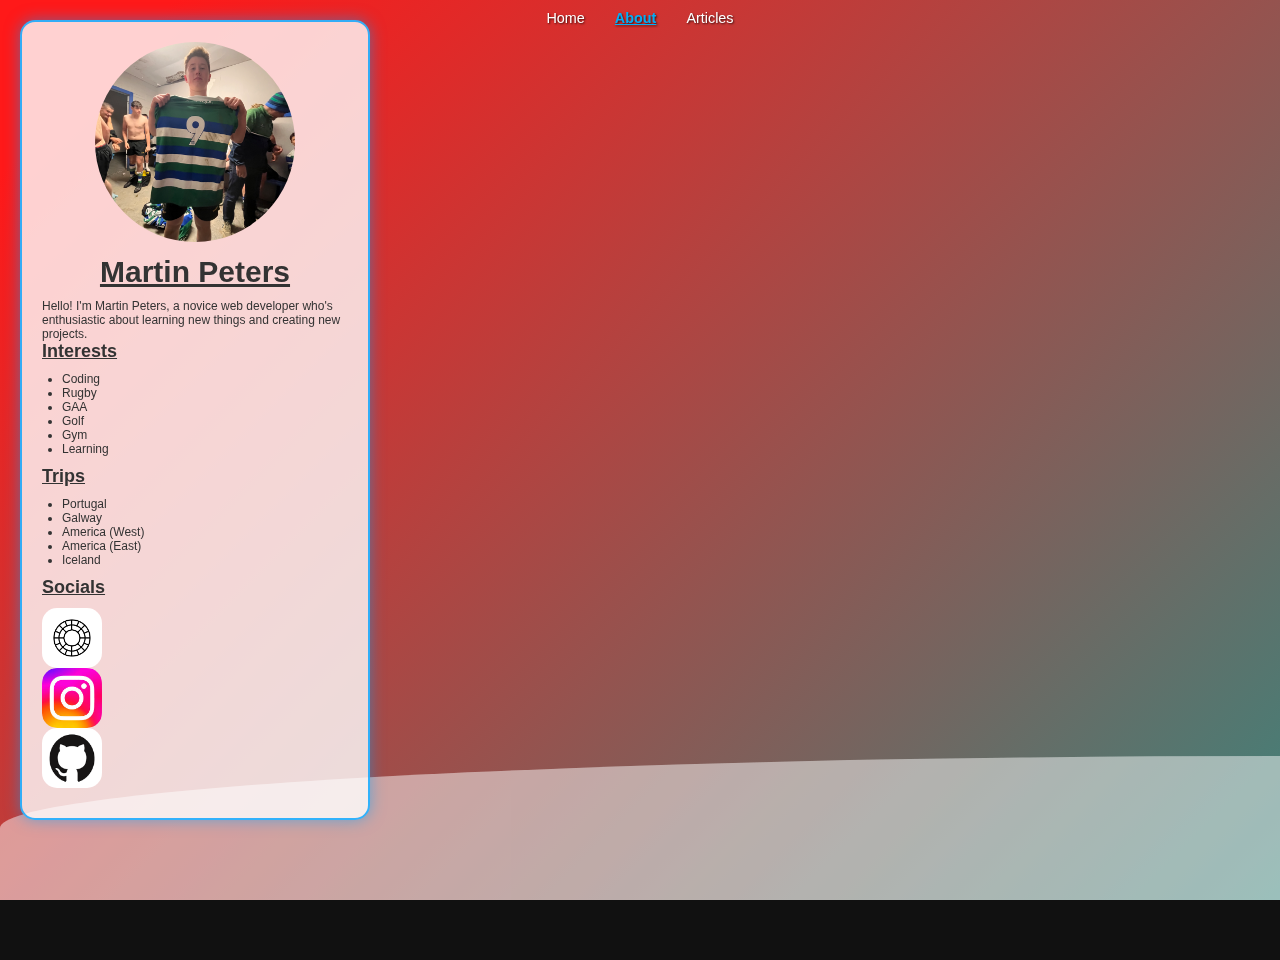
==== about.html @ 2ab7a8d7 "updated files" ====
<!DOCTYPE html>
<html lang="en">
<head>
    <meta charset="UTF-8">
    <meta name="viewport" content="width=device-width, initial-scale=1.0">
    <title>Martin Peters - About Me</title>
    <link rel="stylesheet" media="screen" href="css/style.css">
</head>
<body>
  <!-- Add this right after the opening body tag -->
  <div id="hint-popup" class="hint-popup">
    Try clicking on some of my interests!
  </div>

  <div class="nav-back"></div> <!-- New background div for the navbar -->
  <nav>
    <ul>
      <li><a href="index.html">Home</a></li>
      <li class="active"><a href="about.html">About</a></li> <!-- Active class added -->
      <li><a href="articles.html">Articles</a></li>
    </ul>
  </nav>
  
    <div class="white-box">
        <div class="pfp-container">
            <img src="images/rugger.jpeg" alt="Profile Picture" class="pfp">
        </div>
        <h2 class="name-title">Martin Peters</h2> <!-- Added title for your name -->
        <div class="bio-container">
            <p>Hello! I'm Martin Peters, a novice web developer who's enthusiastic about learning new things and 
                creating new projects.</p>
            <div class="about-small-title">
                <h3>Interests</h3>
            </div>
            <div class="interests-container">
                <ul class="skills-list">
                    <li id="coding">Coding</li>
                    <li id="rugby">Rugby</li>
                    <li id="gaa">GAA</li>
                    <li id="golf">Golf</li>
                    <li id="gym">Gym</li>
                    <li id="learning">Learning</li>
                </ul>
            </div>
            <div class="about-small-title">
                <h3>Trips</h3> <!-- New title for hobbies -->
            </div>
            <div class="hobbies-container">
                <ul class="skills-list">
                    <li>Portugal</li>
                    <li>Galway</li>
                    <li>America (West)</li>
                    <li>America (East)</li>
                    <li>Iceland</li>
                </ul> <!-- Ensure the closing tag for the ul is present -->
            </div>
            <!-- New section for social media links -->
            <div class="about-small-title">
                <h3>Socials</h3>
            </div>
            <div class="social-media"> <!-- New container for social links -->
                <a href="https://vs.co/2qhho21i" class="social-link">
                    <img src="images/vsco.png" alt="VSCO" class="social-icon"> 
                </a>
                <a href="https://www.instagram.com/martin.peters/" target="_blank" class="social-link">
                    <img src="images/instagram.jpg" alt="Instagram" class="social-icon"> 
                </a>
                <a href="https://github.com/Tracewyd" target="_blank" class="social-link">
                    <img src="images/git logo.png" alt="gig" class="social-icon"> 
                </a>
            </div>
        </div>
    </div> <!-- New white box div -->
    <div class="wave"></div>
    <div class="wave"></div>
    <div class="wave"></div>
    <!-- Pop-up container for coding -->
    <div id="popup" class="popup">
        <h3>My Coding Journey</h3>
        <img src="images/websitetest.jpg" alt="Coding project screenshot" class="popup-image">
        <p>I began my coding journey on September 25, 2024. This marked the start of our school business project called "Performance Packs". It was an exciting opportunity to apply my newfound skills to a real-world project.</p>
        <p>You can check out our project website here: <a href="https://www.performancepacks.shop" target="_blank">Performance Packs</a></p>
        <p>Of course, this personal website you're currently viewing is another testament to my growing coding skills and passion for web development.</p>
    </div>

    <!-- Pop-up container for Rugby -->
    <div id="popup-rugby" class="popup">
        <h3>My Rugby Experience</h3>
        <p>Rugby has been a significant part of my life since I was just 6 years old. It's more than just a sport to me; it's a journey of growth, friendship, and personal development.</p>
        <p>Some of the invaluable lessons rugby has taught me include:</p>
        <ul>
            <li>Teamwork and collaboration</li>
            <li>Leadership skills</li>
            <li>Quick thinking under pressure</li>
            <li>Physical fitness and discipline</li>
        </ul>
        <p>Many of my teammates from those early days are still by my side on the field today, a testament to the lasting bonds formed through this sport.</p>
        <div class="rugby-images-grid">
            <img src="images/rugby1.jpeg" alt="Rugby match action shot" class="rugby-image">
            <img src="images/rugby2.jpeg" alt="Team huddle before the game" class="rugby-image">
            <img src="images/rugby3.jpeg" alt="Scoring a try" class="rugby-image">
            <img src="images/rugby5.jpg" alt="Post-match team celebration" class="rugby-image">
        </div>
    </div>

    <!-- New popups -->
    <div id="popup-gaa" class="popup">
        <h3>My GAA Experience</h3>
        <img src="images/gaa-placeholder.jpg" alt="GAA action shot" class="popup-image">
        <p>Like rugby, I started playing GAA from a very young age. I first started playing for Naomh Eanna which is still the club I play for to this day </p>
        <p>Some key aspects of my GAA experience include:</p>
        <ul>
            <li>Learning the unique skills of Gaelic football and hurling</li>
            <li>Participating in local and regional competitions</li>
            <li>Developing a deep appreciation for Irish culture and traditions</li>
            <li>Building strong community connections through sport</li>
        </ul>
        <p>GAA sports have not only kept me physically active but have also instilled values of teamwork, perseverance, and cultural pride.</p>
    </div>

    <div id="popup-golf" class="popup">
        <h3>My Golfing Journey</h3>
        <img src="images/golf-placeholder.jpg" alt="Golf course view" class="popup-image">
        <p>Golf has become a passion of mine, offering a unique blend of physical activity, mental challenge, and social interaction.</p>
        <p>Key highlights of my golfing experience:</p>
        <ul>
            <li>Learning the technical aspects of the golf swing</li>
            <li>Improving my handicap over time</li>
            <li>Exploring beautiful golf courses</li>
            <li>Enjoying the social aspects of the game</li>
        </ul>
        <p>Golf has taught me patience, precision, and the importance of continuous self-improvement.</p>
    </div>

    <div id="popup-gym" class="popup">
        <h3>My Fitness Journey</h3>
        <img src="images/gym-placeholder.jpg" alt="Gym equipment" class="popup-image">
        <p>Regular gym workouts have become an integral part of my lifestyle, contributing to both my physical and mental well-being.</p>
        <p>My gym routine focuses on:</p>
        <ul>
            <li>Strength training and muscle building</li>
            <li>Cardiovascular fitness</li>
            <li>Flexibility and mobility work</li>
            <li>Setting and achieving personal fitness goals</li>
        </ul>
        <p>The gym has been a place of personal growth, helping me build discipline, resilience, and a healthier lifestyle.</p>
    </div>

    <div id="popup-learning" class="popup">
        <h3>My Passion for Learning</h3>
        <img src="images/learning-placeholder.jpg" alt="Books and laptop" class="popup-image">
        <p>Continuous learning is a core value in my life, driving my personal and professional growth.</p>
        <p>My approach to learning includes:</p>
        <ul>
            <li>Exploring new topics and skills regularly</li>
            <li>Engaging in online courses and workshops</li>
            <li>Reading widely across various subjects</li>
            <li>Applying new knowledge to real-world projects</li>
        </ul>
        <p>This passion for learning has opened up new opportunities and keeps me adaptable in an ever-changing world.</p>
    </div>

    <script src="script.js" defer></script> <!-- Link to the JavaScript file with defer -->
</body>
</html>
---- css/style.css ----
/* =============================================================================
   HTML5 CSS Reset Minified - Eric Meyer
   ========================================================================== */

html,body,div,span,object,iframe,h1,h2,h3,h4,h5,h6,p,blockquote,pre,abbr,address,cite,code,del,dfn,em,img,ins,kbd,q,samp,small,strong,sub,sup,var,b,i,dl,dt,dd,ol,ul,li,fieldset,form,label,legend,table,caption,tbody,tfoot,thead,tr,th,td,article,aside,canvas,details,figcaption,figure,footer,header,hgroup,menu,nav,section,summary,time,mark,audio,video{margin:0;padding:0;border:0;outline:0;font-size:100%;vertical-align:baseline;background:transparent}
body{line-height:1}
article,aside,details,figcaption,figure,footer,header,hgroup,menu,nav,section{display:block}
nav ul{list-style:none}
blockquote,q{quotes:none}
blockquote:before,blockquote:after,q:before,q:after{content:none}
a{margin:0;padding:0;font-size:100%;vertical-align:baseline;background:transparent;text-decoration:none}
mark{background-color:#ff9;color:#000;font-style:italic;font-weight:bold}
del{text-decoration:line-through}
abbr[title],dfn[title]{border-bottom:1px dotted;cursor:help}
table{border-collapse:collapse;border-spacing:0}
hr{display:block;height:1px;border:0;border-top:1px solid #ccc;margin:1em 0;padding:0}
input,select{vertical-align:middle}
li{list-style:none}


/* =============================================================================
   My CSS
   ========================================================================== */

/* ---- base ---- */

html,body{ 
	width:100%;
	height:100%;
	background:#111;
}

html{
  -webkit-tap-highlight-color: rgba(0, 0, 0, 0);
}

body {
  font: normal 75% Arial, Helvetica, sans-serif;
  color: #ffffff;
  background: #111;
  display: flex;
  justify-content: center;
  align-items: center;
  height: 100vh;
  width: 100vw;
  margin: 0;
  padding: 0;
  overflow: hidden; /* Prevent scrolling */
  position: fixed; /* Fix the body in place */
}

canvas{
  display:block;
}


/* ---- stats.js ---- */

.count-particles{
  background: #000022;
  position: absolute;
  top: 48px;
  left: 0;
  width: 80px;
  color: #13E8E9;
  font-size: .8em;
  text-align: left;
  text-indent: 4px;
  line-height: 14px;
  padding-bottom: 2px;
  font-family: Helvetica, Arial, sans-serif;
  font-weight: bold;
}

.js-count-particles{
  font-size: 1.1em;
}

#stats,
.count-particles{
  -webkit-user-select: none;
  user-select: none; /* Standard property for compatibility */
  margin-top: 5px;
  margin-left: 5px;
}

#stats{
  border-radius: 3px 3px 0 0;
  overflow: hidden;
}

.count-particles{
  border-radius: 0 0 3px 3px;
}


/* ---- particles.js container ---- */

#particles-js {
  position: absolute;
  top: 0;
  left: 0;
  width: 100%;
  height: 100%;
  background-color: #171515;
  z-index: -1;
}


/* ---- title styling ---- */

.page-title {
  position: absolute;
  top: 35%;
  left: 50%;
  transform: translate(-50%);
  
  color: #ffffff; /* Change color as needed */
  font-size: 3em; /* Increase font size */
  margin: 0; /* Remove default margin */
  text-shadow: 2px 2px 4px rgba(0, 0, 0, 0.7); /* Add shadow for depth */
  text-align: center;
}

/* ---- navigation ---- */

nav {
  position: fixed;
  top: 0;
  left: 0;
  width: 100%;
  background-color: transparent; /* Make background transparent */
  z-index: 1000;
  padding: 10px 0;
}

nav ul {
  list-style: none;
  padding: 0;
  margin: 0;
  display: flex; /* Use flexbox for centering */
  justify-content: center; /* Center the list items horizontally */
}

nav li {
  margin: 0 15px;
}

nav a {
  color: #ffffff;
  text-decoration: none;
  font-size: 1.2em;
  text-shadow: 1px 1px 2px rgba(0,0,0,0.7); /* Add text shadow for better visibility */
}

nav a:hover {
  color: #03aef7; /* Change color on hover */
}

body {
  margin: auto;
  font-family: -apple-system, BlinkMacSystemFont, sans-serif;
  overflow: auto;
  background: linear-gradient(315deg, rgba(101,0,94,1) 3%, rgba(60,132,206,1) 38%, rgb(3, 163, 153) 68%, rgba(255,25,25,1) 98%);
  animation: gradient 15s ease infinite;
  background-size: 400% 400%;
  background-attachment: fixed;
  padding-top: 60px; /* Adjust based on your navbar height */
}

@keyframes gradient {
  0% {
      background-position: 0% 0%;
  }
  50% {
      background-position: 100% 100%;
  }
  100% {
      background-position: 0% 0%;
  }
}

.wave {
  background: rgba(255, 255, 255, 0.25);
  border-radius: 1000% 1000% 0 0;
  position: fixed;
  width: 200%;
  height: 12em;
  animation: wave 10s -3s linear infinite;
  transform: translate3d(0, 0, 0);
  opacity: 0.8;
  bottom: 0;
  left: 0;
  z-index: -1;
}

.wave:nth-of-type(2) {
  bottom: -1.25em;
  animation: wave 18s linear reverse infinite;
  opacity: 0.8;
}

.wave:nth-of-type(3) {
  bottom: -2.5em;
  animation: wave 20s -1s reverse infinite;
  opacity: 0.9;
}

@keyframes wave {
  2% {
      transform: translateX(1);
  }

  25% {
      transform: translateX(-25%);
  }

  50% {
      transform: translateX(-50%);
  }

  75% {
      transform: translateX(-25%);
  }

  100% {
      transform: translateX(1);
  }
}

/* ---- white box styling ---- */

.white-box {
    position: relative; /* Default position for smaller screens */
    width: 90%;
    max-width: 400px;
    height: auto;
    margin: 20px auto; /* Centered by default */
    background-color: rgba(255, 255, 255, 0.8);
    box-shadow: 0 0 15px rgba(0, 162, 255, 0.5);
    z-index: 10;
    border-radius: 15px;
    padding: 20px;
    box-sizing: border-box;
    border: 2px solid rgba(0, 162, 255, 0.8);
    overflow: hidden;
    transition: box-shadow 0.3s ease, border 0.3s ease;
    top: 3%;
}

/* Media query for medium-sized screens */
@media (min-width: 481px) and (max-width: 768px) {
    .white-box {
        margin: 20px 10px; /* Adjust margins to fit within the frame */
        width: 80%;
         /* Adjust width to ensure it fits well */
    }
}

/* Media query for larger screens */
@media (min-width: 768px) {
    .white-box {
        position: fixed; /* Fix the box to the left side */
        top: 20px; /* Adjust top position as needed */
        left: 20px; /* Stick to the left side */
        margin: 0; /* Remove auto margins */
        width: 350px; /* Set a fixed width for the white box */
    }
}



/* ---- profile picture styling ---- */

.pfp-container {
    text-align: center; /* Center the profile picture */
    margin-bottom: 10px; /* Space below the profile picture */
}

.pfp {
    width: 200px; /* Set a fixed width */
    height: 200px; /* Set a fixed height to match the width */
    border-radius: 50%; /* Make it a circle */
    object-fit: cover; /* Ensure the image covers the area without distortion */
}

/* ---- text container styling ---- */

.bio-container {
    display: flex; /* Use flexbox to align items side by side */
    flex-direction: column; /* Stack items vertically */
    color: #333; /* Text color */
}

/* ---- name title styling ---- */

.name-title {
    text-align: center; /* Center the name */
    color: #333; /* Text color */
    font-size: 2.5em; /* Font size */
    margin-bottom: 10px; /* Margin above and below the title */
    text-decoration: underline; /* Underline the name title */
}
.about-small-title {
    font-size: 1.5em; /* Font size */
    margin: 10px 0; /* Margin above and below the title */
    text-decoration: underline; /* Underline the title */
}

/* ---- skills list styling ---- */
.skills-list {
    list-style-type: disc; /* Use disc bullet points */
    padding-left: 20px; /* Add some padding to the left for better alignment */
    text-align: left; /* Align text to the left */
    color: #333; /* Text color */
}

/* Ensure that the global reset does not affect the skills list */
.skills-list li {
    list-style-type: disc; /* Ensure bullet points are displayed */
    transition: color 0.3s ease; /* Smooth transition for text color */
}

/* Remove the background color change on hover */
.skills-list li:hover {
    color: #03aef7; /* Change text color on hover */
    cursor: pointer; /* Change cursor to pointer */
}

/* Active state styling */
.skills-list li.active {
    color: #03aef7; /* Change text color for active item */
    background-color: transparent; /* Ensure no background color is applied */
    /* You can add other styles here if needed, like font-weight: bold; */
}

/* ---- bio container styling ---- */
.bio-container {
    display: flex; /* Use flexbox to align items side by side */
    flex-direction: column; /* Stack items vertically */
    color: #333; /* Text color */
}

/* ---- interests and hobbies container styling ---- */
.interests-container, .hobbies-container {
    width: 100%; /* Ensure full width usage */
    margin: 10px 0; /* Add some margin for spacing */
}

/* ---- about small title styling ---- */
.about-small-title {
    font-size: 1.5em; /* Font size */
    margin: 0px 0; /* Margin above and below the title */
    text-decoration: underline;
    text-align: left; /* Underline the title */
}

/* ---- social media styling ---- */
.social-media {
    width: 100%; /* Ensure full width usage */
    margin: 10px 0; /* Add some margin for spacing */
}

.social-link {
    display: flex; /* Use flexbox to align icon and text */
    align-items: center; /* Center items vertically */
}

.social-icon {
    width: 60px; /* Set width for the icons (3x the original size) */
    height: 60px; /* Set height for the icons (3x the original size) */
    border-radius: 15px; /* Add curved corners */
}
.social-link {

    display: flex; /* Use flexbox to align icon and text */
   
}

/* ---- navigation active link styling ---- */
nav li.active a {
    color: #03aef7; /* Change color for active link */
    font-weight: bold; /* Make it bold */
    text-decoration: underline; /* Underline the active link */
}

/* Add this CSS to style the pop-up */

.popup.show {
    opacity: 1; /* Fully visible */
    visibility: visible; /* Make it visible */
    animation: floatUp 0.5s ease forwards; /* Animation for floating up */
}

/* Keyframes for the floating up animation */
@keyframes floatUp {
    0% {
        transform: translate(-50%, 100%); /* Start from below the screen */
        opacity: 0; /* Start hidden */
    }
    100% {
        transform: translate(-50%, -50%); /* End at the center */
        opacity: 1; /* Fully visible */
    }
}

.popup-image {
    max-width: 50%; /* Make the image responsive */
    height: auto; /* Maintain aspect ratio */
    margin-bottom: 10px; /* Space below the image */
    border-radius: 10px; /* Optional: add rounded corners */
}

/* Add this CSS to style the close button */
.close-popup {
    background-color: #03aef7; /* Set the background color */
    color: white; /* Set the text color */
    border: none; /* Remove default border */
    padding: 10px 20px; /* Add padding for better appearance */
    border-radius: 5px; /* Add rounded corners */
    cursor: pointer; /* Change cursor to pointer */
    font-size: 1em; /* Set font size */
    transition: background-color 0.3s ease;
    padding: 8px;
    margin-top: 10px;
  /* Smooth transition for hover effect */
}

/* Add hover effect for the close button */
#close-popup:hover {
    background-color: #0291b5; /* Darker shade for hover effect */
}

/* Add this CSS to style the rugby images */
.rugby-image {
    max-width: 100%; /* Make the image responsive */
    height: auto; /* Maintain aspect ratio */
    margin-bottom: 10px; /* Space below the image */
    border-radius: 10px; /* Optional: add rounded corners */
    box-shadow: 0 2px 5px rgba(0, 0, 0, 0.3); /* Optional: add shadow for depth */
    transition: transform 0.3s ease; /* Smooth transition for hover effect */
}



/* Ensure the popup class allows for a grid layout */

/* Add this CSS to style the active pop-up */
.popup.active {
    box-shadow: 0 0 15px rgba(0, 162, 255, 0.5); /* Add a glow effect */
    border: 2px solid rgba(0, 162, 255, 0.8); /* Change border color */
    transition: box-shadow 0.3s ease, border 0.3s ease; /* Smooth transition */
}

/* Add this CSS to style the active list item */
.skills-list li.active {
    background-color: rgba(60, 132, 206, 0.3); /* Light background color for active item */
    color: #03aef7; /* Change text color for active item */
    cursor: pointer; /* Change cursor to pointer */
    /* Smooth transition */
}

/* Update the popup styling */
.popup {
  position: fixed;
  top: 50%;
  right: -5%; /* Position it towards the right side of the screen */
  transform: translateY(-50%); /* Center vertically */
  background-color: rgba(255, 255, 255, 0.9);
  border: 1px solid #ccc;
  padding: 20px;
  box-shadow: 0 0 10px rgba(0, 0, 0, 0.5);
  z-index: 100;
  border-radius: 15px;
  opacity: 0;
  visibility: hidden;
  transition: opacity 0.3s ease, visibility 0.3s ease;
  width: 40%; /* Adjust the width as needed */
  max-height: 80vh; /* Limit the height to 80% of the viewport height */
  overflow-y: auto; /* Allow vertical scrolling if content exceeds the height */
  color: #333;
  display: flex;
  flex-direction: column;
  align-items: center;
  font-size: 1.2em; /* Slightly reduce the font size */
  line-height: 1.6; /* Improve readability with increased line height */
  text-align: justify; /* Justify the text for a cleaner look */
}

.popup h3 {
  font-size: 1.4em;
  color: #03aef7;
  margin-bottom: 15px;
  text-align: center;
}

.popup p {
  margin-bottom: 15px;
}

.popup a {
  color: #03aef7;
  text-decoration: none;
  font-weight: bold;
}

.popup a:hover {
  text-decoration: underline;
}

.popup-image {
  display: block;
  margin: 0 auto 20px;
  max-width: 80%;
  border-radius: 10px;
  box-shadow: 0 4px 8px rgba(0,0,0,0.1);
}

.rugby-images-grid {
  display: grid;
  grid-template-columns: repeat(2, 1fr);
  gap: 15px;
  margin-top: 20px;
}

.rugby-image {
  width: 100%;
  border-radius: 8px;
  box-shadow: 0 4px 8px rgba(0,0,0,0.1);
}

/* Adjust the show class to remove the transform */
.popup.show {
  opacity: 1;
  visibility: visible;
  transform: translateY(-50%); /* Keep it vertically centered */
}

/* Adjust the images in the popup */
.popup-image, .rugby-image {
  max-width: 70%; /* Reduce from 100% to 70% or any desired percentage */
  height: auto;
  margin-bottom: 10px;
  border-radius: 10px;
}

/* Adjust the rugby images grid */
.rugby-images-grid {
  display: grid;
  grid-template-columns: repeat(2, 1fr); /* Two columns */
  gap: 10px;
  width: 80%; /* Reduce the width of the grid container */
  margin: 0 auto; /* Center the grid */
}

.rugby-image {
  max-width: 100%; /* This ensures the image fills its grid cell */
  height: auto;
}

/* Adjust styles for links inside popups */
.popup a {
  font-size: 1em; /* Keep the link size relative to the new popup font size */
}

/* You might want to adjust the padding to accommodate the larger text */

/* Add this to your existing CSS */
.hint-popup {
  position: fixed;
  top: 20px;
  right: 20px;
  background-color: rgba(0, 162, 255, 0.9);
  color: white;
  padding: 10px 15px;
  border-radius: 20px;
  box-shadow: 0 2px 10px rgba(0, 0, 0, 0.2);
  z-index: 1000;
  opacity: 0;
  visibility: hidden;
  transition: opacity 0.3s ease, visibility 0.3s ease;
  font-size: 1.2em;
  max-width: 250px;
}

.hint-popup.show {
  opacity: 1;
  visibility: visible;
}

/* Update the article-page-title styling */
.article-page-title {
  position: absolute;
  top: 100px;
  left: 50%;
  transform: translateX(-50%);
  
  color: #ffffff;
  font-size: 3em;
  margin: 0;
  text-shadow: 2px 2px 4px rgba(0, 0, 0, 0.7);
  text-align: center;
  width: 100%;
  z-index: 10;
  
}

/* Adjust the articles-grid margin to accommodate the centered title */
.articles-grid {
  margin-top: 120px; /* Increased top margin to make room for the title */
}

/* Articles Grid Styling */
.articles-grid {
  display: grid;
  grid-template-columns: repeat(3, 1fr);
  gap: 20px;
  padding: 20px;
  max-width: 1200px;
  margin: 100px auto 0; /* Added top margin to account for the title */
}

.article-card {
  background-color: rgba(255, 255, 255, 0.8);
  border-radius: 15px;
  padding: 20px;
  box-shadow: 0 4px 6px rgba(0, 0, 0, 0.1);
  transition: transform 0.3s ease, box-shadow 0.3s ease;
}

.article-card:hover {
  transform: translateY(-5px);
  box-shadow: 0 6px 8px rgba(0, 0, 0, 0.15);
}

.article-card h2 {
  color: #333;
  font-size: 1.5em;
  margin-bottom: 10px;
}

.article-card p {
  color: #666;
  font-size: 1em;
}

.nav-back {
  position: fixed;
  top: 0;
  left: 0;
  width: 100%;
  height: 60px; /* Adjust based on your navbar height */
  background-color: transparent;
  z-index: 999;
}
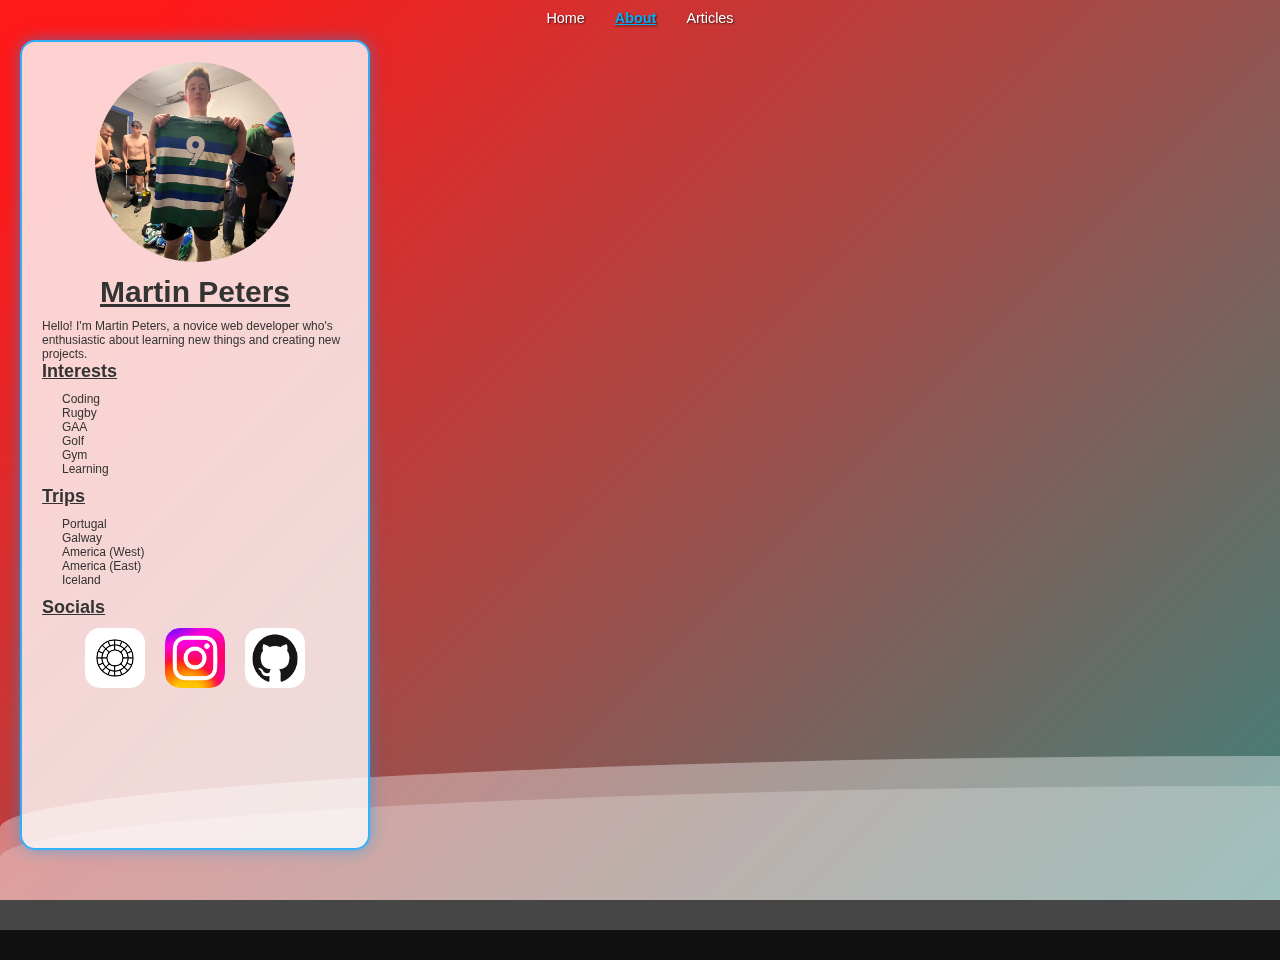
==== commit 2e519b95: "Added articles1 and removed most place holders" ====
--- a/about.html
+++ b/about.html
@@ -7,10 +7,7 @@
     <link rel="stylesheet" media="screen" href="css/style.css">
 </head>
 <body>
-  <!-- Add this right after the opening body tag -->
-  <div id="hint-popup" class="hint-popup">
-    Try clicking on some of my interests!
-  </div>
+  
 
   <div class="nav-back"></div> <!-- New background div for the navbar -->
   <nav>
@@ -47,11 +44,11 @@
             </div>
             <div class="hobbies-container">
                 <ul class="skills-list">
-                    <li>Portugal</li>
-                    <li>Galway</li>
-                    <li>America (West)</li>
-                    <li>America (East)</li>
-                    <li>Iceland</li>
+                    <li id="trip-portugal">Portugal</li>
+                    <li id="trip-galway">Galway</li>
+                    <li id="trip-america-west">America (West)</li>
+                    <li id="trip-america-east">America (East)</li>
+                    <li id="trip-iceland">Iceland</li>
                 </ul> <!-- Ensure the closing tag for the ul is present -->
             </div>
             <!-- New section for social media links -->
@@ -106,7 +103,7 @@
     <!-- New popups -->
     <div id="popup-gaa" class="popup">
         <h3>My GAA Experience</h3>
-        <img src="images/gaa-placeholder.jpg" alt="GAA action shot" class="popup-image">
+        <img src="images/gaapic1.jpeg" alt="GAA action shot" class="popup-image">
         <p>Like rugby, I started playing GAA from a very young age. I first started playing for Naomh Eanna which is still the club I play for to this day </p>
         <p>Some key aspects of my GAA experience include:</p>
         <ul>
@@ -120,7 +117,7 @@
 
     <div id="popup-golf" class="popup">
         <h3>My Golfing Journey</h3>
-        <img src="images/golf-placeholder.jpg" alt="Golf course view" class="popup-image">
+        <img src="images/golfhit.JPG" alt="Golf course view" class="popup-image">
         <p>Golf has become a passion of mine, offering a unique blend of physical activity, mental challenge, and social interaction.</p>
         <p>Key highlights of my golfing experience:</p>
         <ul>
@@ -134,7 +131,7 @@
 
     <div id="popup-gym" class="popup">
         <h3>My Fitness Journey</h3>
-        <img src="images/gym-placeholder.jpg" alt="Gym equipment" class="popup-image">
+        <img src="images/gymshot1.jpeg" alt="Gym equipment" class="popup-image">
         <p>Regular gym workouts have become an integral part of my lifestyle, contributing to both my physical and mental well-being.</p>
         <p>My gym routine focuses on:</p>
         <ul>
@@ -148,7 +145,7 @@
 
     <div id="popup-learning" class="popup">
         <h3>My Passion for Learning</h3>
-        <img src="images/learning-placeholder.jpg" alt="Books and laptop" class="popup-image">
+        <img src="images/distictionsquad.jpeg" alt="Books and laptop" class="popup-image">
         <p>Continuous learning is a core value in my life, driving my personal and professional growth.</p>
         <p>My approach to learning includes:</p>
         <ul>
@@ -160,6 +157,40 @@
         <p>This passion for learning has opened up new opportunities and keeps me adaptable in an ever-changing world.</p>
     </div>
 
+    <!-- Placeholder popups for trips -->
+    <div id="popup-portugal" class="popup">
+        <h3>My Trip to Portugal</h3>
+        <img src="images/portugal-placeholder.jpg" alt="Beautiful landscape of Portugal" class="popup-image"> <!-- Placeholder image -->
+        <p>Portugal is known for its stunning landscapes, rich history, and delicious cuisine. I enjoyed exploring the beautiful cities and relaxing on the beaches.</p>
+    </div>
+
+    <div id="popup-galway" class="popup">
+        <h3>My Trip to Galway</h3>
+        <img src="images/galway-placeholder.jpg" alt="Scenic view of Galway" class="popup-image"> <!-- Placeholder image -->
+        <p>Galway is a vibrant city with a lively arts scene and stunning coastal views. I loved experiencing the local culture and music.</p>
+    </div>
+
+    <div id="popup-america-west" class="popup">
+        <h3>My Trip to America (West)</h3>
+        <img src="images/america-west-placeholder.jpg" alt="National park in America (West)" class="popup-image"> <!-- Placeholder image -->
+        <p>The western United States offers breathtaking national parks and diverse landscapes. I had an amazing time hiking and exploring.</p>
+    </div>
+
+    <div id="popup-america-east" class="popup">
+        <h3>My Trip to America (East)</h3>
+        <img src="images/america-east-placeholder.jpg" alt="Historical landmark in America (East)" class="popup-image"> <!-- Placeholder image -->
+        <p>The eastern U.S. is rich in history and culture. I enjoyed visiting historical landmarks and experiencing the local cuisine.</p>
+    </div>
+
+    <div id="popup-iceland" class="popup">
+        <h3>My Trip to Iceland</h3>
+        <img src="images/iceland1.JPG" alt="Natural beauty of Iceland" class="popup-image">
+        <img src="images/iceland2.jpeg" alt="Natural beauty of Iceland" class="popup-image"> 
+        <img src="images/iceland3.jpeg" alt="Natural beauty of Iceland" class="popup-image"> 
+        <img src="images/iceland4.JPG" alt="Natural beauty of Iceland" class="popup-image">   <!-- Placeholder image -->
+        <p>Iceland is famous for its stunning natural beauty, including waterfalls, geysers, and the Northern Lights. It was a trip of a lifetime!</p>
+    </div>
+
     <script src="script.js" defer></script> <!-- Link to the JavaScript file with defer -->
 </body>
 </html>
--- a/css/style.css
+++ b/css/style.css
@@ -234,7 +234,7 @@
     position: relative; /* Default position for smaller screens */
     width: 90%;
     max-width: 400px;
-    height: auto;
+    height: 90%;
     margin: 20px auto; /* Centered by default */
     background-color: rgba(255, 255, 255, 0.8);
     box-shadow: 0 0 15px rgba(0, 162, 255, 0.5);
@@ -245,13 +245,13 @@
     border: 2px solid rgba(0, 162, 255, 0.8);
     overflow: hidden;
     transition: box-shadow 0.3s ease, border 0.3s ease;
-    top: 3%;
+    
 }
 
 /* Media query for medium-sized screens */
 @media (min-width: 481px) and (max-width: 768px) {
     .white-box {
-        margin: 20px 10px; /* Adjust margins to fit within the frame */
+        margin: 10px 10px; /* Adjust margins to fit within the frame */
         width: 80%;
          /* Adjust width to ensure it fits well */
     }
@@ -261,7 +261,7 @@
 @media (min-width: 768px) {
     .white-box {
         position: fixed; /* Fix the box to the left side */
-        top: 20px; /* Adjust top position as needed */
+        top: 40px; /* Adjust top position as needed */
         left: 20px; /* Stick to the left side */
         margin: 0; /* Remove auto margins */
         width: 350px; /* Set a fixed width for the white box */
@@ -319,20 +319,19 @@
 .skills-list li {
     list-style-type: disc; /* Ensure bullet points are displayed */
     transition: color 0.3s ease; /* Smooth transition for text color */
+    display: block; /* Ensure items are displayed as block elements for vertical stacking */
 }
 
 /* Remove the background color change on hover */
 .skills-list li:hover {
-    color: #03aef7; /* Change text color on hover */
+    color: #000000; /* Change text color on hover */
     cursor: pointer; /* Change cursor to pointer */
+    background-color: transparent; /* Ensure no background color is applied */
+    font-weight: bold; /* Make text bold on hover */
 }
 
 /* Active state styling */
-.skills-list li.active {
-    color: #03aef7; /* Change text color for active item */
-    background-color: transparent; /* Ensure no background color is applied */
-    /* You can add other styles here if needed, like font-weight: bold; */
-}
+
 
 /* ---- bio container styling ---- */
 .bio-container {
@@ -357,6 +356,8 @@
 
 /* ---- social media styling ---- */
 .social-media {
+    display: flex; /* Use flexbox to align icons horizontally */
+    justify-content: center; /* Center the icons horizontally */
     width: 100%; /* Ensure full width usage */
     margin: 10px 0; /* Add some margin for spacing */
 }
@@ -364,6 +365,7 @@
 .social-link {
     display: flex; /* Use flexbox to align icon and text */
     align-items: center; /* Center items vertically */
+    margin: 0 10px; /* Add some margin between icons */
 }
 
 .social-icon {
@@ -453,8 +455,7 @@
 }
 
 /* Add this CSS to style the active list item */
-.skills-list li.active {
-    background-color: rgba(60, 132, 206, 0.3); /* Light background color for active item */
+.skills-list li.active { /* Light background color for active item */
     color: #03aef7; /* Change text color for active item */
     cursor: pointer; /* Change cursor to pointer */
     /* Smooth transition */
@@ -591,7 +592,7 @@
 /* Update the article-page-title styling */
 .article-page-title {
   position: absolute;
-  top: 100px;
+  top: 130px;
   left: 50%;
   transform: translateX(-50%);
   
@@ -654,18 +655,38 @@
   z-index: 999;
 }
 
-
-
-
-
-
-
-
-
-
-
-
-
-
-
-
+.article-content {
+  font-size: 1.2em; /* Increase font size */
+  position: absolute;
+  top: 200px;
+  left: 50%;
+  transform: translateX(-50%);
+}
+
+
+
+
+
+
+
+
+
+
+
+
+
+
+
+
+
+
+
+
+
+
+
+
+
+
+
+
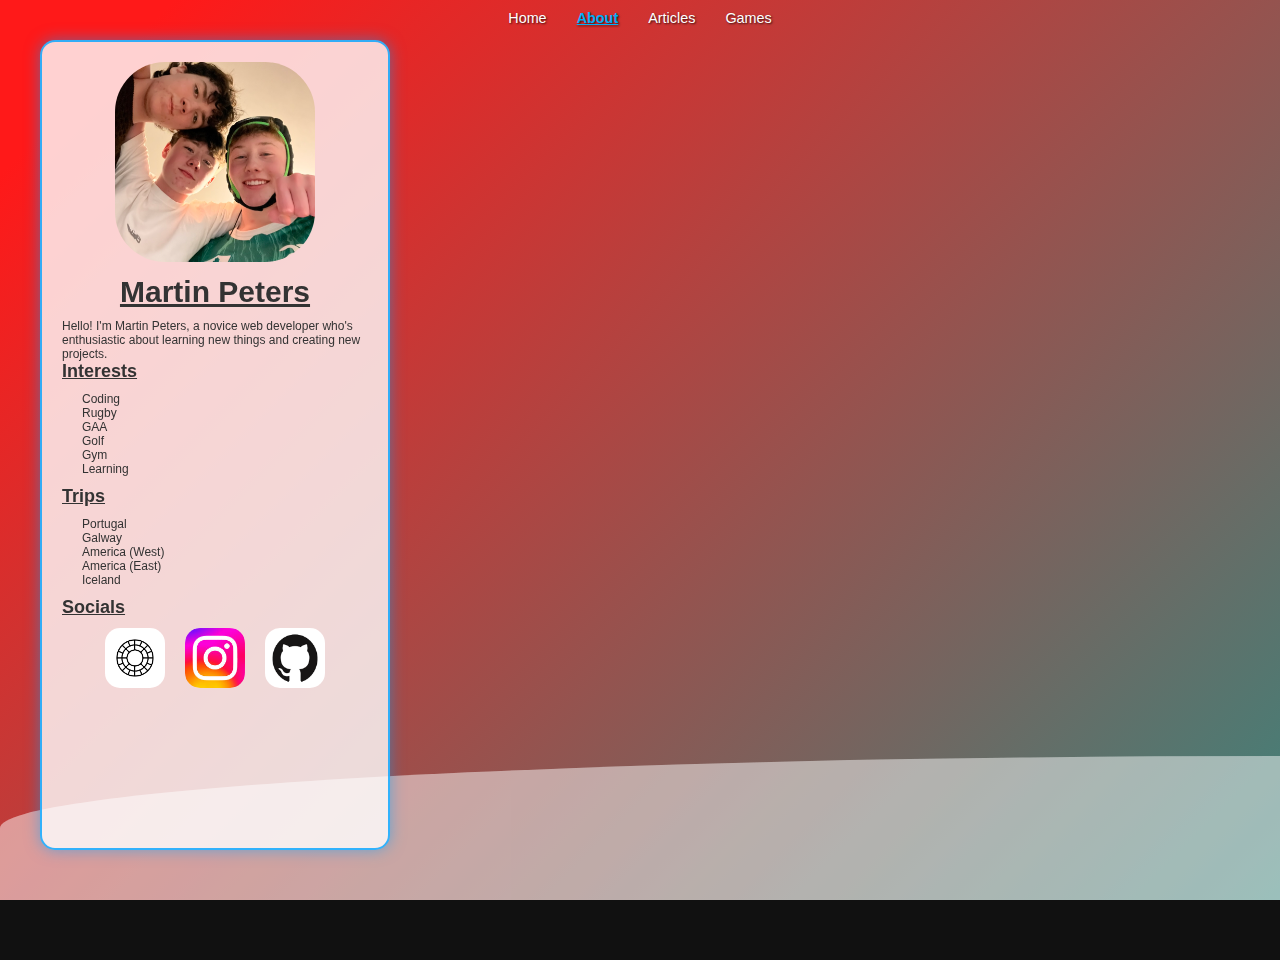
==== commit 6a873fcc: "Added few QoL changes" ====
--- a/about.html
+++ b/about.html
@@ -7,22 +7,23 @@
     <link rel="stylesheet" media="screen" href="css/style.css">
 </head>
 <body>
-  
+    <div class="popup-overlay"></div>
 
-  <div class="nav-back"></div> <!-- New background div for the navbar -->
+  <div class="nav-back"></div> 
   <nav>
     <ul>
       <li><a href="index.html">Home</a></li>
-      <li class="active"><a href="about.html">About</a></li> <!-- Active class added -->
+      <li class="active"><a href="about.html">About</a></li>
       <li><a href="articles.html">Articles</a></li>
+      <li><a href="games.html">Games</a></li>
     </ul>
   </nav>
   
     <div class="white-box">
         <div class="pfp-container">
-            <img src="images/rugger.jpeg" alt="Profile Picture" class="pfp">
+            <img src="images/selfie2.jpeg" alt="Profile Picture" class="pfp">
         </div>
-        <h2 class="name-title">Martin Peters</h2> <!-- Added title for your name -->
+        <h2 class="name-title">Martin Peters</h2>
         <div class="bio-container">
             <p>Hello! I'm Martin Peters, a novice web developer who's enthusiastic about learning new things and 
                 creating new projects.</p>
@@ -40,7 +41,7 @@
                 </ul>
             </div>
             <div class="about-small-title">
-                <h3>Trips</h3> <!-- New title for hobbies -->
+                <h3>Trips</h3>
             </div>
             <div class="hobbies-container">
                 <ul class="skills-list">
@@ -49,13 +50,12 @@
                     <li id="trip-america-west">America (West)</li>
                     <li id="trip-america-east">America (East)</li>
                     <li id="trip-iceland">Iceland</li>
-                </ul> <!-- Ensure the closing tag for the ul is present -->
+                </ul> 
             </div>
-            <!-- New section for social media links -->
             <div class="about-small-title">
                 <h3>Socials</h3>
             </div>
-            <div class="social-media"> <!-- New container for social links -->
+            <div class="social-media"> 
                 <a href="https://vs.co/2qhho21i" class="social-link">
                     <img src="images/vsco.png" alt="VSCO" class="social-icon"> 
                 </a>
@@ -67,11 +67,11 @@
                 </a>
             </div>
         </div>
-    </div> <!-- New white box div -->
+    </div> 
     <div class="wave"></div>
     <div class="wave"></div>
     <div class="wave"></div>
-    <!-- Pop-up container for coding -->
+
     <div id="popup" class="popup">
         <h3>My Coding Journey</h3>
         <img src="images/websitetest.jpg" alt="Coding project screenshot" class="popup-image">
@@ -80,7 +80,7 @@
         <p>Of course, this personal website you're currently viewing is another testament to my growing coding skills and passion for web development.</p>
     </div>
 
-    <!-- Pop-up container for Rugby -->
+   
     <div id="popup-rugby" class="popup">
         <h3>My Rugby Experience</h3>
         <p>Rugby has been a significant part of my life since I was just 6 years old. It's more than just a sport to me; it's a journey of growth, friendship, and personal development.</p>
@@ -100,7 +100,6 @@
         </div>
     </div>
 
-    <!-- New popups -->
     <div id="popup-gaa" class="popup">
         <h3>My GAA Experience</h3>
         <img src="images/gaapic1.jpeg" alt="GAA action shot" class="popup-image">
--- a/css/style.css
+++ b/css/style.css
@@ -1,7 +1,3 @@
-/* =============================================================================
-   HTML5 CSS Reset Minified - Eric Meyer
-   ========================================================================== */
-
 html,body,div,span,object,iframe,h1,h2,h3,h4,h5,h6,p,blockquote,pre,abbr,address,cite,code,del,dfn,em,img,ins,kbd,q,samp,small,strong,sub,sup,var,b,i,dl,dt,dd,ol,ul,li,fieldset,form,label,legend,table,caption,tbody,tfoot,thead,tr,th,td,article,aside,canvas,details,figcaption,figure,footer,header,hgroup,menu,nav,section,summary,time,mark,audio,video{margin:0;padding:0;border:0;outline:0;font-size:100%;vertical-align:baseline;background:transparent}
 body{line-height:1}
 article,aside,details,figcaption,figure,footer,header,hgroup,menu,nav,section{display:block}
@@ -17,13 +13,6 @@
 input,select{vertical-align:middle}
 li{list-style:none}
 
-
-/* =============================================================================
-   My CSS
-   ========================================================================== */
-
-/* ---- base ---- */
-
 html,body{ 
 	width:100%;
 	height:100%;
@@ -45,16 +34,13 @@
   width: 100vw;
   margin: 0;
   padding: 0;
-  overflow: hidden; /* Prevent scrolling */
-  position: fixed; /* Fix the body in place */
+  overflow: hidden;
+  position: fixed;
 }
 
 canvas{
   display:block;
 }
-
-
-/* ---- stats.js ---- */
 
 .count-particles{
   background: #000022;
@@ -79,7 +65,7 @@
 #stats,
 .count-particles{
   -webkit-user-select: none;
-  user-select: none; /* Standard property for compatibility */
+  user-select: none;
   margin-top: 5px;
   margin-left: 5px;
 }
@@ -92,9 +78,6 @@
 .count-particles{
   border-radius: 0 0 3px 3px;
 }
-
-
-/* ---- particles.js container ---- */
 
 #particles-js {
   position: absolute;
@@ -106,30 +89,31 @@
   z-index: -1;
 }
 
-
-/* ---- title styling ---- */
+.title-group {
+    position: fixed;
+    top: 35%;
+    left: 50%;
+    transform: translate(-50%, -50%);
+    text-align: center;
+    width: 100%;
+    z-index: 10;
+}
 
 .page-title {
-  position: absolute;
-  top: 35%;
-  left: 50%;
-  transform: translate(-50%);
-  
-  color: #ffffff; /* Change color as needed */
-  font-size: 3em; /* Increase font size */
-  margin: 0; /* Remove default margin */
-  text-shadow: 2px 2px 4px rgba(0, 0, 0, 0.7); /* Add shadow for depth */
-  text-align: center;
-}
-
-/* ---- navigation ---- */
+    position: relative;
+    color: #ffffff;
+    font-size: 3em;
+    margin-bottom: 15px;
+    text-shadow: 2px 2px 4px rgba(0, 0, 0, 0.7);
+    text-align: center;
+}
 
 nav {
   position: fixed;
   top: 0;
   left: 0;
   width: 100%;
-  background-color: transparent; /* Make background transparent */
+  background-color: transparent;
   z-index: 1000;
   padding: 10px 0;
 }
@@ -138,8 +122,8 @@
   list-style: none;
   padding: 0;
   margin: 0;
-  display: flex; /* Use flexbox for centering */
-  justify-content: center; /* Center the list items horizontally */
+  display: flex;
+  justify-content: center;
 }
 
 nav li {
@@ -150,11 +134,11 @@
   color: #ffffff;
   text-decoration: none;
   font-size: 1.2em;
-  text-shadow: 1px 1px 2px rgba(0,0,0,0.7); /* Add text shadow for better visibility */
+  text-shadow: 1px 1px 2px rgba(0,0,0,0.7);
 }
 
 nav a:hover {
-  color: #03aef7; /* Change color on hover */
+  color: #03aef7;
 }
 
 body {
@@ -165,7 +149,7 @@
   animation: gradient 15s ease infinite;
   background-size: 400% 400%;
   background-attachment: fixed;
-  padding-top: 60px; /* Adjust based on your navbar height */
+  padding-top: 60px;
 }
 
 @keyframes gradient {
@@ -228,14 +212,11 @@
   }
 }
 
-/* ---- white box styling ---- */
-
 .white-box {
-    position: relative; /* Default position for smaller screens */
+    position: relative;
     width: 90%;
     max-width: 400px;
-    height: 90%;
-    margin: 20px auto; /* Centered by default */
+    height: 90vh;
     background-color: rgba(255, 255, 255, 0.8);
     box-shadow: 0 0 15px rgba(0, 162, 255, 0.5);
     z-index: 10;
@@ -243,249 +224,246 @@
     padding: 20px;
     box-sizing: border-box;
     border: 2px solid rgba(0, 162, 255, 0.8);
-    overflow: hidden;
+    overflow-y: auto;
     transition: box-shadow 0.3s ease, border 0.3s ease;
-    
-}
-
-/* Media query for medium-sized screens */
-@media (min-width: 481px) and (max-width: 768px) {
+}
+
+@media screen and (max-width: 768px) {
     .white-box {
-        margin: 10px 10px; /* Adjust margins to fit within the frame */
-        width: 80%;
-         /* Adjust width to ensure it fits well */
-    }
-}
-
-/* Media query for larger screens */
-@media (min-width: 768px) {
+        position: fixed;
+        top: 50%;
+        left: 50%;
+        transform: translate(-50%, -50%);
+        margin: 0;
+        height: 80vh;
+        width: 85%;
+        max-height: 600px;
+    }
+
+    body {
+        overflow-y: hidden;
+        height: 100vh;
+        padding-top: 0;
+    }
+}
+
+@media screen and (min-width: 769px) {
     .white-box {
-        position: fixed; /* Fix the box to the left side */
-        top: 40px; /* Adjust top position as needed */
-        left: 20px; /* Stick to the left side */
-        margin: 0; /* Remove auto margins */
-        width: 350px; /* Set a fixed width for the white box */
-    }
-}
-
-
-
-/* ---- profile picture styling ---- */
+        position: fixed;
+        top: 40px;
+        left: 20px;
+        margin: 0;
+        width: 350px;
+        transform: none;
+    }
+}
 
 .pfp-container {
-    text-align: center; /* Center the profile picture */
-    margin-bottom: 10px; /* Space below the profile picture */
+    text-align: center;
+    margin-bottom: 10px;
 }
 
 .pfp {
-    width: 200px; /* Set a fixed width */
-    height: 200px; /* Set a fixed height to match the width */
-    border-radius: 50%; /* Make it a circle */
-    object-fit: cover; /* Ensure the image covers the area without distortion */
-}
-
-/* ---- text container styling ---- */
+    width: 200px;
+    height: 200px;
+    border-radius: 25%;
+    object-fit: cover;
+}
 
 .bio-container {
-    display: flex; /* Use flexbox to align items side by side */
-    flex-direction: column; /* Stack items vertically */
-    color: #333; /* Text color */
-}
-
-/* ---- name title styling ---- */
+    display: flex;
+    flex-direction: column;
+    color: #333;
+}
 
 .name-title {
-    text-align: center; /* Center the name */
-    color: #333; /* Text color */
-    font-size: 2.5em; /* Font size */
-    margin-bottom: 10px; /* Margin above and below the title */
-    text-decoration: underline; /* Underline the name title */
+    text-align: center;
+    color: #333;
+    font-size: 2.5em;
+    margin-bottom: 10px;
+    text-decoration: underline;
 }
 .about-small-title {
-    font-size: 1.5em; /* Font size */
-    margin: 10px 0; /* Margin above and below the title */
-    text-decoration: underline; /* Underline the title */
-}
-
-/* ---- skills list styling ---- */
+    font-size: 1.5em;
+    margin: 10px 0;
+    text-decoration: underline;
+}
+
 .skills-list {
-    list-style-type: disc; /* Use disc bullet points */
-    padding-left: 20px; /* Add some padding to the left for better alignment */
-    text-align: left; /* Align text to the left */
-    color: #333; /* Text color */
-}
-
-/* Ensure that the global reset does not affect the skills list */
+    list-style-type: disc;
+    padding-left: 20px;
+    text-align: left;
+    color: #333;
+}
+
 .skills-list li {
-    list-style-type: disc; /* Ensure bullet points are displayed */
-    transition: color 0.3s ease; /* Smooth transition for text color */
-    display: block; /* Ensure items are displayed as block elements for vertical stacking */
-}
-
-/* Remove the background color change on hover */
+    list-style-type: disc;
+    transition: color 0.3s ease;
+    display: block;
+}
+
 .skills-list li:hover {
-    color: #000000; /* Change text color on hover */
-    cursor: pointer; /* Change cursor to pointer */
-    background-color: transparent; /* Ensure no background color is applied */
-    font-weight: bold; /* Make text bold on hover */
-}
-
-/* Active state styling */
-
-
-/* ---- bio container styling ---- */
+    color: #000000;
+    cursor: pointer;
+    background-color: transparent;
+    font-weight: bold;
+}
+
 .bio-container {
-    display: flex; /* Use flexbox to align items side by side */
-    flex-direction: column; /* Stack items vertically */
-    color: #333; /* Text color */
-}
-
-/* ---- interests and hobbies container styling ---- */
+    display: flex;
+    flex-direction: column;
+    color: #333;
+}
+
 .interests-container, .hobbies-container {
-    width: 100%; /* Ensure full width usage */
-    margin: 10px 0; /* Add some margin for spacing */
-}
-
-/* ---- about small title styling ---- */
+    width: 100%;
+    margin: 10px 0;
+}
+
 .about-small-title {
-    font-size: 1.5em; /* Font size */
-    margin: 0px 0; /* Margin above and below the title */
+    font-size: 1.5em;
+    margin: 0px 0;
     text-decoration: underline;
-    text-align: left; /* Underline the title */
-}
-
-/* ---- social media styling ---- */
+    text-align: left;
+}
+
 .social-media {
-    display: flex; /* Use flexbox to align icons horizontally */
-    justify-content: center; /* Center the icons horizontally */
-    width: 100%; /* Ensure full width usage */
-    margin: 10px 0; /* Add some margin for spacing */
+    display: flex;
+    justify-content: center;
+    width: 100%;
+    margin: 10px 0;
 }
 
 .social-link {
-    display: flex; /* Use flexbox to align icon and text */
-    align-items: center; /* Center items vertically */
-    margin: 0 10px; /* Add some margin between icons */
+    display: flex;
+    align-items: center;
+    margin: 0 10px;
 }
 
 .social-icon {
-    width: 60px; /* Set width for the icons (3x the original size) */
-    height: 60px; /* Set height for the icons (3x the original size) */
-    border-radius: 15px; /* Add curved corners */
+    width: 60px;
+    height: 60px;
+    border-radius: 15px;
 }
 .social-link {
 
-    display: flex; /* Use flexbox to align icon and text */
+    display: flex;
    
 }
 
-/* ---- navigation active link styling ---- */
 nav li.active a {
-    color: #03aef7; /* Change color for active link */
-    font-weight: bold; /* Make it bold */
-    text-decoration: underline; /* Underline the active link */
-}
-
-/* Add this CSS to style the pop-up */
+    color: #03aef7;
+    font-weight: bold;
+    text-decoration: underline;
+}
 
 .popup.show {
-    opacity: 1; /* Fully visible */
-    visibility: visible; /* Make it visible */
-    animation: floatUp 0.5s ease forwards; /* Animation for floating up */
-}
-
-/* Keyframes for the floating up animation */
+    opacity: 1;
+    visibility: visible;
+    animation: floatUp 0.5s ease forwards;
+}
+
 @keyframes floatUp {
     0% {
-        transform: translate(-50%, 100%); /* Start from below the screen */
-        opacity: 0; /* Start hidden */
+        transform: translate(-50%, 100%);
+        opacity: 0;
     }
     100% {
-        transform: translate(-50%, -50%); /* End at the center */
-        opacity: 1; /* Fully visible */
+        transform: translate(-50%, -50%);
+        opacity: 1;
     }
 }
 
 .popup-image {
-    max-width: 50%; /* Make the image responsive */
-    height: auto; /* Maintain aspect ratio */
-    margin-bottom: 10px; /* Space below the image */
-    border-radius: 10px; /* Optional: add rounded corners */
-}
-
-/* Add this CSS to style the close button */
+    max-width: 50%;
+    height: auto;
+    margin-bottom: 10px;
+    border-radius: 10px;
+}
+
 .close-popup {
-    background-color: #03aef7; /* Set the background color */
-    color: white; /* Set the text color */
-    border: none; /* Remove default border */
-    padding: 10px 20px; /* Add padding for better appearance */
-    border-radius: 5px; /* Add rounded corners */
-    cursor: pointer; /* Change cursor to pointer */
-    font-size: 1em; /* Set font size */
+    background-color: #03aef7;
+    color: white;
+    border: none;
+    padding: 10px 20px;
+    border-radius: 5px;
+    cursor: pointer;
+    font-size: 1em;
     transition: background-color 0.3s ease;
     padding: 8px;
     margin-top: 10px;
-  /* Smooth transition for hover effect */
-}
-
-/* Add hover effect for the close button */
+}
+
 #close-popup:hover {
-    background-color: #0291b5; /* Darker shade for hover effect */
-}
-
-/* Add this CSS to style the rugby images */
+    background-color: #0291b5;
+}
+
 .rugby-image {
-    max-width: 100%; /* Make the image responsive */
-    height: auto; /* Maintain aspect ratio */
-    margin-bottom: 10px; /* Space below the image */
-    border-radius: 10px; /* Optional: add rounded corners */
-    box-shadow: 0 2px 5px rgba(0, 0, 0, 0.3); /* Optional: add shadow for depth */
-    transition: transform 0.3s ease; /* Smooth transition for hover effect */
-}
-
-
-
-/* Ensure the popup class allows for a grid layout */
-
-/* Add this CSS to style the active pop-up */
+    max-width: 100%;
+    height: auto;
+    margin-bottom: 10px;
+    border-radius: 10px;
+    box-shadow: 0 2px 5px rgba(0, 0, 0, 0.3);
+    transition: transform 0.3s ease;
+}
+
 .popup.active {
-    box-shadow: 0 0 15px rgba(0, 162, 255, 0.5); /* Add a glow effect */
-    border: 2px solid rgba(0, 162, 255, 0.8); /* Change border color */
-    transition: box-shadow 0.3s ease, border 0.3s ease; /* Smooth transition */
-}
-
-/* Add this CSS to style the active list item */
-.skills-list li.active { /* Light background color for active item */
-    color: #03aef7; /* Change text color for active item */
-    cursor: pointer; /* Change cursor to pointer */
-    /* Smooth transition */
-}
-
-/* Update the popup styling */
+    box-shadow: 0 0 15px rgba(0, 162, 255, 0.5);
+    border: 2px solid rgba(0, 162, 255, 0.8);
+    transition: box-shadow 0.3s ease, border 0.3s ease;
+}
+
+.skills-list li.active {
+    color: #03aef7;
+    cursor: pointer;
+}
+
 .popup {
-  position: fixed;
-  top: 50%;
-  right: -5%; /* Position it towards the right side of the screen */
-  transform: translateY(-50%); /* Center vertically */
-  background-color: rgba(255, 255, 255, 0.9);
-  border: 1px solid #ccc;
-  padding: 20px;
-  box-shadow: 0 0 10px rgba(0, 0, 0, 0.5);
-  z-index: 100;
-  border-radius: 15px;
-  opacity: 0;
-  visibility: hidden;
-  transition: opacity 0.3s ease, visibility 0.3s ease;
-  width: 40%; /* Adjust the width as needed */
-  max-height: 80vh; /* Limit the height to 80% of the viewport height */
-  overflow-y: auto; /* Allow vertical scrolling if content exceeds the height */
-  color: #333;
-  display: flex;
-  flex-direction: column;
-  align-items: center;
-  font-size: 1.2em; /* Slightly reduce the font size */
-  line-height: 1.6; /* Improve readability with increased line height */
-  text-align: justify; /* Justify the text for a cleaner look */
+    position: fixed;
+    background-color: black;
+    max-height: 80vh;
+    overflow-y: auto;
+    padding: 20px;
+    border-radius: 10px;
+    border: 2px solid #03aef7;
+    box-shadow: 0 0 20px rgba(3, 174, 247, 0.5);
+    display: none;
+    z-index: 1001;
+    color: white;
+}
+
+@media screen and (min-width: 769px) {
+    .popup {
+        position: fixed;
+        top: 50%;
+        right: 40px;
+        left: auto;
+        transform: translateY(-50%);
+        width: 45%;
+        max-width: 600px;
+        min-width: 400px;
+    }
+
+    .white-box {
+        position: fixed;
+        left: 40px;
+        width: 350px;
+        z-index: 1000;
+    }
+
+    .popup-overlay {
+        z-index: 999;
+    }
+}
+
+@media screen and (max-width: 768px) {
+    .popup {
+        top: 50%;
+        left: 50%;
+        transform: translate(-50%, -50%);
+        width: 70%;
+        max-width: 800px;
+    }
 }
 
 .popup h3 {
@@ -530,43 +508,34 @@
   box-shadow: 0 4px 8px rgba(0,0,0,0.1);
 }
 
-/* Adjust the show class to remove the transform */
 .popup.show {
-  opacity: 1;
-  visibility: visible;
-  transform: translateY(-50%); /* Keep it vertically centered */
-}
-
-/* Adjust the images in the popup */
+  display: block;
+}
+
 .popup-image, .rugby-image {
-  max-width: 70%; /* Reduce from 100% to 70% or any desired percentage */
+  max-width: 70%;
   height: auto;
   margin-bottom: 10px;
   border-radius: 10px;
 }
 
-/* Adjust the rugby images grid */
 .rugby-images-grid {
   display: grid;
-  grid-template-columns: repeat(2, 1fr); /* Two columns */
+  grid-template-columns: repeat(2, 1fr);
   gap: 10px;
-  width: 80%; /* Reduce the width of the grid container */
-  margin: 0 auto; /* Center the grid */
+  width: 80%;
+  margin: 0 auto;
 }
 
 .rugby-image {
-  max-width: 100%; /* This ensures the image fills its grid cell */
+  max-width: 100%;
   height: auto;
 }
 
-/* Adjust styles for links inside popups */
 .popup a {
-  font-size: 1em; /* Keep the link size relative to the new popup font size */
-}
-
-/* You might want to adjust the padding to accommodate the larger text */
-
-/* Add this to your existing CSS */
+  font-size: 1em;
+}
+
 .hint-popup {
   position: fixed;
   top: 20px;
@@ -589,7 +558,6 @@
   visibility: visible;
 }
 
-/* Update the article-page-title styling */
 .article-page-title {
   position: absolute;
   top: 130px;
@@ -606,19 +574,17 @@
   
 }
 
-/* Adjust the articles-grid margin to accommodate the centered title */
 .articles-grid {
-  margin-top: 120px; /* Increased top margin to make room for the title */
-}
-
-/* Articles Grid Styling */
+  margin-top: 120px;
+}
+
 .articles-grid {
   display: grid;
   grid-template-columns: repeat(3, 1fr);
   gap: 20px;
   padding: 20px;
   max-width: 1200px;
-  margin: 100px auto 0; /* Added top margin to account for the title */
+  margin: 100px auto 0;
 }
 
 .article-card {
@@ -650,43 +616,206 @@
   top: 0;
   left: 0;
   width: 100%;
-  height: 60px; /* Adjust based on your navbar height */
+  height: 60px;
   background-color: transparent;
   z-index: 999;
 }
 
 .article-content {
-  font-size: 1.2em; /* Increase font size */
+  font-size: 1.2em;
   position: absolute;
   top: 200px;
   left: 50%;
   transform: translateX(-50%);
 }
 
-
-
-
-
-
-
-
-
-
-
-
-
-
-
-
-
-
-
-
-
-
-
-
-
-
-
-
+.popup {
+    position: fixed;
+    top: 50%;
+    left: 50%;
+    transform: translate(-50%, -50%);
+    background-color: white;
+    width: 80%;
+    max-width: 800px;
+    max-height: 80vh;
+    overflow-y: auto;
+    padding: 20px;
+    border-radius: 10px;
+    box-shadow: 0 0 20px rgba(0, 0, 0, 0.2);
+    display: none;
+    z-index: 1001;
+}
+
+@media screen and (max-width: 768px) {
+    body.popup-active .white-box,
+    body.popup-active .nav-back,
+    body.popup-active nav,
+    body.popup-active .wave {
+        display: none;
+    }
+
+    .popup.show {
+        position: fixed;
+        top: 0;
+        left: 0;
+        right: 0;
+        bottom: 0;
+        width: 100%;
+        height: 100%;
+        max-height: 100%;
+        transform: none;
+        border-radius: 0;
+        overflow-y: auto;
+        padding: 15px;
+        background-color: white;
+    }
+
+    .popup.show img {
+        max-width: 100%;
+        height: auto;
+        margin: 10px 0;
+    }
+}
+
+.popup-overlay {
+    position: fixed;
+    top: 0;
+    left: 0;
+    right: 0;
+    bottom: 0;
+    background: rgba(0, 0, 0, 0.5);
+    display: none;
+    z-index: 1000;
+    backdrop-filter: blur(5px);
+    -webkit-backdrop-filter: blur(5px);
+}
+
+body.popup-active .white-box,
+body.popup-active .nav-back,
+body.popup-active nav,
+body.popup-active .wave,
+body.popup-active #particles-js {
+    filter: blur(5px);
+    transition: filter 0.3s ease;
+}
+
+.popup {
+    filter: none !important;
+    backdrop-filter: none !important;
+    -webkit-backdrop-filter: none !important;
+}
+
+.cv-button {
+    display: inline-flex;
+    align-items: center;
+    justify-content: center;
+    gap: 4px;
+    background-color: transparent;
+    color: white;
+    padding: 6px 12px;
+    border-radius: 15px;
+    text-decoration: none;
+    font-size: 0.85em;
+    transition: all 0.3s ease;
+    border: 1px solid white;
+    box-shadow: 0 2px 5px rgba(0, 0, 0, 0.2);
+    width: 140px;
+}
+
+.cv-button-container {
+    position: relative;
+    margin-top: 20px;
+    text-align: center;
+    display: flex;
+    justify-content: center;
+}
+
+.download-icon {
+    width: 14px;
+    height: 14px;
+    stroke: white;
+}
+
+.article-container {
+    max-width: 800px;
+    margin: 0 auto;
+    padding: 20px;
+    color: white;
+}
+
+.article-content {
+    margin-top: 150px;
+    line-height: 1.6;
+    font-size: 1.2em;
+    text-align: justify;
+    padding: 20px;
+    background-color: rgba(0, 0, 0, 0.5);
+    border-radius: 10px;
+}
+
+.article-content p {
+    margin-bottom: 20px;
+}
+
+.github-popup {
+    position: fixed;
+    top: 20px;
+    right: 20px;
+    background-color: black;
+    color: white;
+    padding: 10px 15px;
+    border-radius: 20px;
+    border: 2px solid #225fe4;
+    box-shadow: 0 0 20px rgba(20, 28, 31, 0.5);
+    z-index: 1000;
+    opacity: 0;
+    visibility: hidden;
+    transition: opacity 0.3s ease, visibility 0.3s ease;
+    font-size: 1.2em;
+    max-width: 250px;
+    text-align: center;
+    text-decoration: none;
+}
+
+.github-popup a {
+    color: white;
+    text-decoration: none;
+}
+
+.github-popup a:hover {
+    color: #03aef7;
+    text-decoration: underline;
+}
+
+.github-popup.show {
+    opacity: 1;
+    visibility: visible;
+}
+
+
+
+
+
+
+
+
+
+
+
+
+
+
+
+
+
+
+
+
+
+
+
+
+
+
+
+
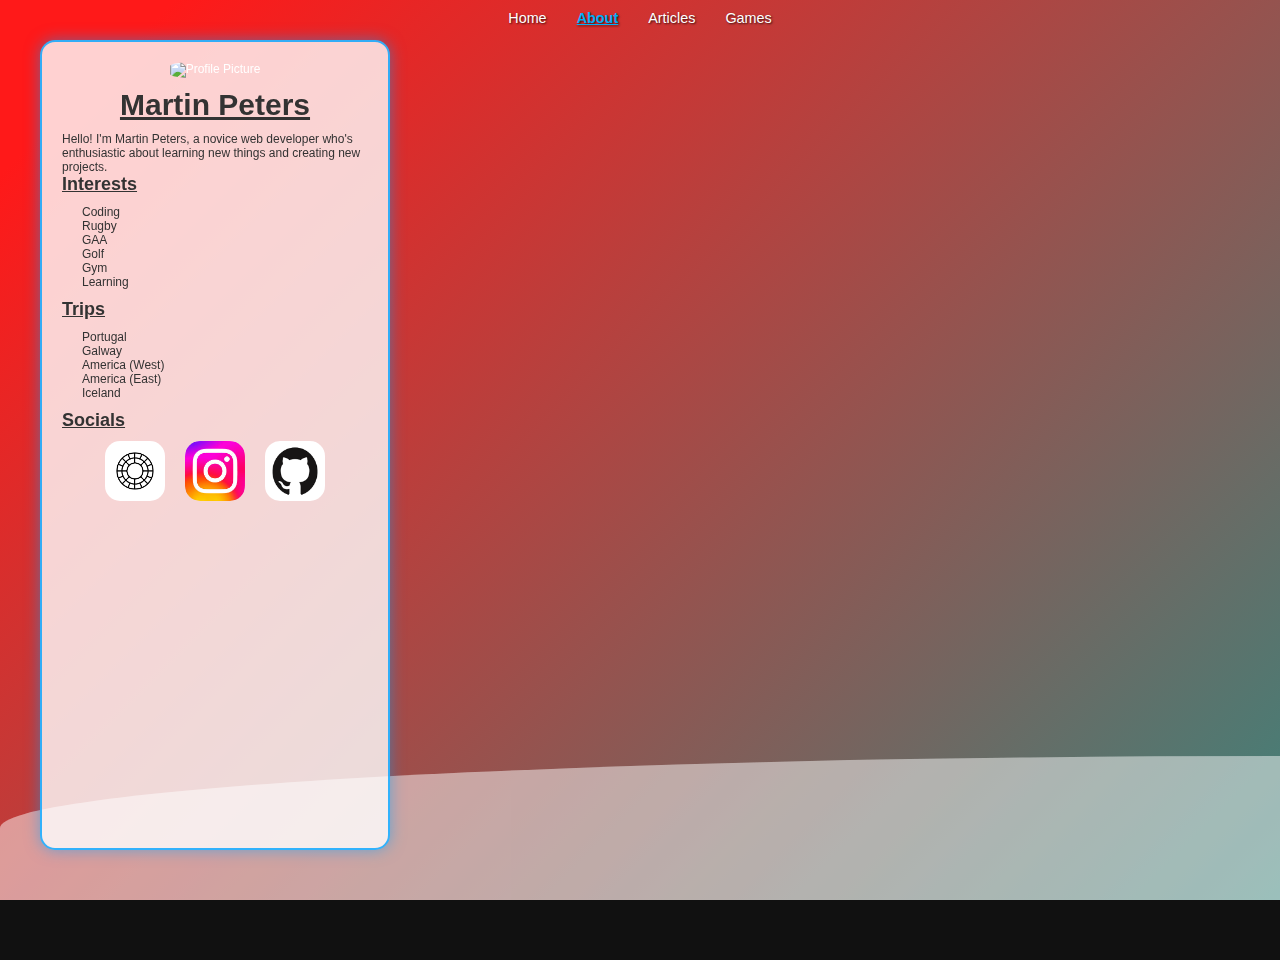
==== commit 4e4e5932: "updated images" ====
--- a/about.html
+++ b/about.html
@@ -21,7 +21,7 @@
   
     <div class="white-box">
         <div class="pfp-container">
-            <img src="images/selfie2.jpeg" alt="Profile Picture" class="pfp">
+            <img src="images/selfie2.jpg" alt="Profile Picture" class="pfp">
         </div>
         <h2 class="name-title">Martin Peters</h2>
         <div class="bio-container">
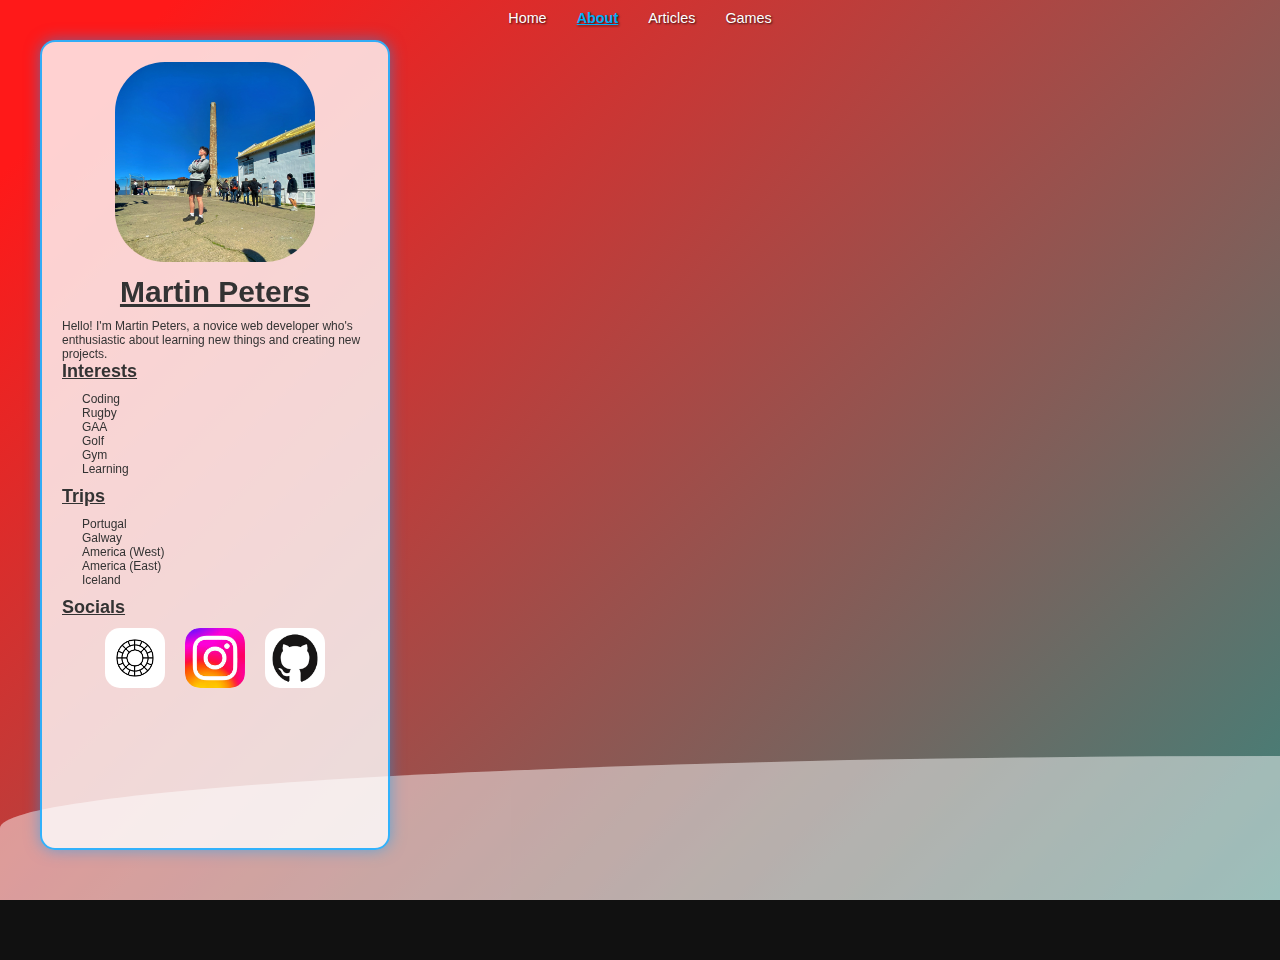
==== commit df605940: "seo changes" ====
--- a/about.html
+++ b/about.html
@@ -2,6 +2,10 @@
 <html lang="en">
 <head>
     <meta charset="UTF-8">
+    <meta name="description" content="Martin Peters' personal website. About Page">
+    <meta name="keywords" content="Martin Peters, Martin Peters personal website, Martin Peters website, Martin Peters blog, Martin Peters articles, Martin Peters games, Martin Peters projects, Martin Peters resume, Martin Peters CV">
+    <meta name="robots" content="index, follow">
+    <meta name="author" content="Martin Peters" />
     <meta name="viewport" content="width=device-width, initial-scale=1.0">
     <title>Martin Peters - About Me</title>
     <link rel="stylesheet" media="screen" href="css/style.css">
@@ -21,7 +25,7 @@
   
     <div class="white-box">
         <div class="pfp-container">
-            <img src="images/selfie2.jpg" alt="Profile Picture" class="pfp">
+            <img src="images/selfie2.JPG" alt="Profile Picture" class="pfp">
         </div>
         <h2 class="name-title">Martin Peters</h2>
         <div class="bio-container">
